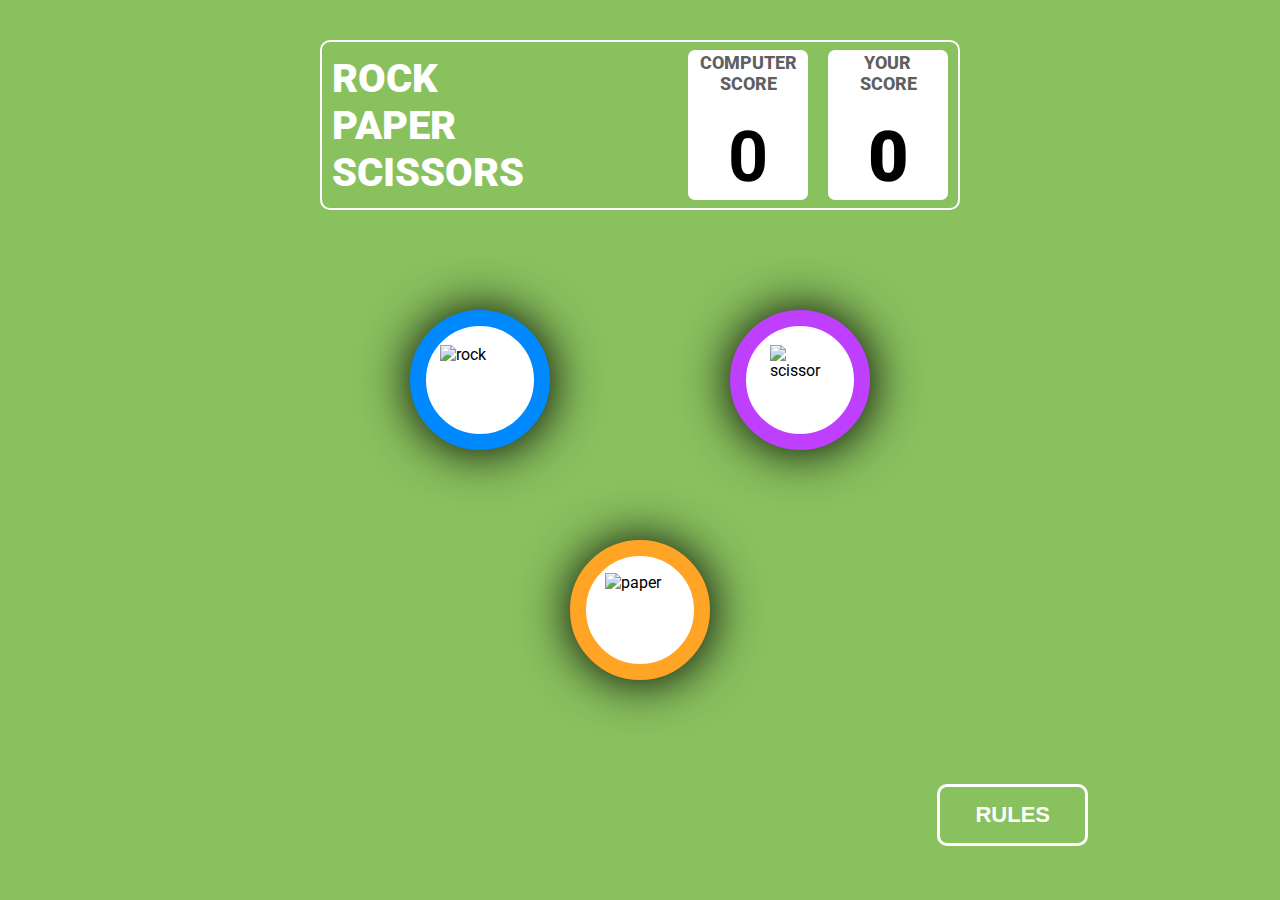
==== index.html @ 075219f8 "Add files via upload" ====
<!DOCTYPE html>
<html lang="en">
<head>
    <meta charset="UTF-8">
    <meta name="viewport" content="width=device-width, initial-scale=1.0">
    <title>Rock, Paper and Scissors game</title>
    <link rel="stylesheet" href="stylet.css">
    <link rel="preconnect" href="https://fonts.googleapis.com">
    <link rel="preconnect" href="https://fonts.gstatic.com" crossorigin>
    <link href="https://fonts.googleapis.com/css2?family=Roboto:wght@100;900&display=swap" rel="stylesheet">
    <script src="scripttest.js"></script>
    <a href="hurray.html"></a>
</head>
<body>
    <div class="container" id="disp">
        <div class="header">
            <div class="title">
                <p>ROCK</p>
                <p>PAPER</p>
                <p>SCISSORS</p>
            </div>
            <div class="scores">
                <div class="com_score">
                    <p style="font-size: 18px; font-weight: 800; color: rgb(95, 95, 95);">COMPUTER<br> &nbsp;&nbsp;&nbsp;&nbsp; SCORE</p>
                    <h2 id="c_score" style="font-size: 70px; font-weight: 1100;">0</h2>
                </div>
                <div class="user_score">
                    <p style="font-size: 18px; font-weight: 800; color: rgb(95, 95, 95);">&nbsp;YOUR<br>SCORE</p>
                    <h2 id="u_score" style="font-size: 70px; font-weight: 900;">0</h2>
                </div>
            </div>
        </div>
        <div class="options">
            <div class="opt rock" onclick="Userpicked('rock')">
                <img src="rock.png" alt="rock" class="src" style="height: 70px; width: 80px;">
            </div>
            <div class="opt scissors" onclick="Userpicked('scissors')">
                <img src="scissor.png" alt="scissor" class="src" style="height: 70px; width: 60px;">
            </div>
            <div class="opt paper" onclick="Userpicked('paper')">
                <img src="paper.png" alt="paper" class="src" style="height: 75px; width: 70px;">
            </div>
        </div>
        <div class="score-area">
            <div class="user-choice">
                <h1>USER PICKED</h1>
                <div class="picked-choice">
                    <div class="opt rock" id="choice1">
                        <img src="rock.png" id="UserPick" alt="rock" class="src" style="height: 70px; width: 80px;">
                    </div>
                </div>
            </div>
            <div class="ref">
                <div class="outcome">
                    <h1 style="font-size: 35px;margin-top: 40px; margin-bottom: -2px; letter-spacing: 5px;">YOU WIN</h1>
                    <h1 style="font-size: 22px;">AGAINST PC</h1>
                    <div class="play-again" onclick="restart()">PLAY AGAIN</div>
                </div>
            </div>
            <div class="pc-choice">
                <h1>PC PICKED</h1>
                <div class="picked-choice">
                    <div class="opt rock" id="choice2">
                        <img src="rock.png" id="OptnPick" alt="rock" class="src" style="height: 70px; width: 80px;">
                    </div>
                </div>
            </div>
        </div>

        <div class="rule-page" style="width: 5.76px; height: 32px;">
            <div class="close-btn" onClick="togglePage()">&times;</div>
            <div class="rules">
                <h1 style="font-size: 40px;">Game Rules</h1>
                <ul class="rules-list" style="padding: px;">
                    <li style="margin-top: 10px;"><span>Rock beats scissors, scissors beat paper, and paper beats rock.</span></li>
                    <li style="margin-top: 10px;"><span>Agree ahead of time whether you'll count off "rock, paper, scissors, shoot" or just "rock, paper, scissors."</span></li>
                    <li style="margin-top: 10px;"><span>Use rock, paper, scissors to settle minor decisions or simply play to pass the time.</span></li>
                    <li style="margin-top: 10px;"><span>If both players lay down the same hand, each player lays down another hand</span></li>
                </ul>
            </div>
        </div>

        <div class="rule-btn">
            <button class="rules-btn" onClick="togglePage()">RULES</button>
        </div>

        <div class="next-btn">
            <button id="nextClickBtn" class="next-page-btn" style="display: none;" onclick="toWinnerPage()">NEXT</button>
        </div>
    </div>    
</body>
</html>
---- stylet.css ----
*{
    padding: 0;
    margin: 0;
    box-sizing: border-box;
}
body{
    font-family: 'Roboto', sans-serif;
    display: flex;
}
.container{
    display: flex;
    flex-direction: column;
    width: 100vw;
    height: 100vh;
    align-items: center;
    background-color: #89C15E;
    z-index: 1;
    transition: 100ms ease-in-out;
}
.header{
    padding: 10px;
    width: 50%;
    height: 170px;
    margin-top: 40px;
    border: 2px solid white;
    border-radius: 10px;
    display: flex;
    flex-direction: row;
    justify-content: space-between;
    align-items: center;
}
.title{
    font-size: 40px;
    font-weight: 900;
    color: white;
}
.scores{
    display: flex;
    flex-direction: row;
    width: 260px;
    height: 150px;
    justify-content: space-between;
}
.com_score {
    display: flex;
    flex-direction: column;
    justify-content: space-between;
    background-color: rgb(255, 255, 255);
    width: 120px;
    padding: 2px;
    align-items: center;
    border-radius: 7px;
}
.user_score{
    display: flex;
    flex-direction: column;
    justify-content: space-between;
    width: 120px;
    padding: 2px;
    background-color: white;
    align-items: center;
    border-radius: 7px;
}

.options{
    display: flex;
    justify-content: space-around;
    width: 500px;
    height: 350px;
    margin-top: 100px;
    flex-wrap: wrap;
}
.score-area{
    display: none;
    width: 50%;
    height: 250px;
    margin-top: 100px;
}
.score-area > div{
    flex: 1;
}
.score-area h1{
    text-align: center;
    font-size: 17px;
    font-weight: 600;
    color: white;
    margin-bottom: 30px;
}
.score-area .opt{
    height: 170px;
    width: 170px;
    border-radius: 90px;
}
.score-area .picked-choice{
    display: flex;
    justify-content: center;
}
.ref{
    display: flex;
    flex-direction: column;
    align-items: center;
    justify-content: center;

}
.play-again{
    outline: 0;
    padding: 10px 24px;
    color: rgb(85, 85, 85);
    font-weight: 600;
    border-radius: 10px;
    text-align: center;
    align-items: center;
    background-color: white;
    cursor: pointer;
}
.play-again:hover{
    background-color: rgb(185, 185, 185);
    transform: translateY(-2px);
    transition: all 100ms;
}

.rock{
    display: flex;
    align-items: center;
    justify-content: center;
    width: 140px;
    height: 140px;
    background-color: white;
    border: 16px solid rgb(0, 136, 255);
    border-radius: 80px;
    cursor: pointer;
    box-shadow:1px 1px 50px 1px black;
}
.scissors{
    display: flex;
    align-items: center;
    justify-content: center;
    width: 140px;
    height: 140px;
    background-color: white;
    border: 16px solid rgb(191, 63, 255);
    border-radius: 80px;
    margin-left: 140px;
    cursor: pointer;
    box-shadow:1px 1px 50px 1px black;
}
.paper{
    display: flex;
    align-items: center;
    justify-content: center;
    width: 140px;
    height: 140px;
    margin-top: 90px;
    background-color: white;
    border: 16px solid rgb(255, 164, 36);
    border-radius: 80px;
    cursor: pointer;
    box-shadow:1px 1px 50px 1px black;
}
.options .opt:hover{
    transition: all 200ms;
    transform: translateY(-8px);;
}



.rules{
    margin-top: 30px;
    position: absolute;
    display: flex;
    flex-direction: column;
    align-items: left;
    padding: 30px;
    width: 320px;
    height: 405px;
    color: white;
    background-color: #004429;
    border: 7px solid white;
    border-radius: 10px;
}
.rules-list{
    color:#FFD600;
    list-style-type:square;
    font-size: 20px;
}
.rules-list span{
    margin-top: -0px;
    margin-left:2px;
    padding: 1px;
    color:white;
    font-family: Roboto;
    font-size: 15px;
    font-weight: 500;
    text-align: left;
    
}

 .close-btn{
    position: absolute;
    font-size: 60px; 
    font-weight: 700;
    margin-left: 310px;
    margin-top: 10px; 
    color: white; 
    background-color: #FF0000; 
    height: 60px; 
    width: 60px; 
    display: flex; 
    align-items: center;
    justify-content: center; 
    border:8px solid white;
    border-radius: 50px;
    z-index: 2;
    cursor: pointer;
}
.rule-page{
    position: absolute;
    top:26%;
    right: 30%;
    z-index: 2;
    transform: scale(0);
    transition: 100ms ease-in-out;

}
.rules-btn{
    outline: 0;
    position: absolute;
    right: 15%;
    bottom: 6%;
    color: white;
    background: transparent;
    padding: 15px 35px;
    cursor: pointer;
    font-size: 22px;
    font-weight: 600;
    border-radius: 10px;
    border: 3px solid white;
}
.rules-btn:hover{
    background-color: rgb(222, 222, 222);
    color: rgb(79, 79, 79);
}

.next-page-btn{
    outline: 0;
    position: absolute;
    right: 3%;
    bottom: 6%;
    color: white;
    background: transparent;
    padding: 12px 35px;
    cursor: pointer;
    font-size: 28px;
    font-weight: 600;
    border-radius: 10px;
    border: 3px solid white;
}
.next-page-btn:hover{
    background-color: rgb(222, 222, 222);
    color: rgb(79, 79, 79);
}

.active .rule-page{
    transition: 100ms ease-in-out;
    transform: scale(1);
}
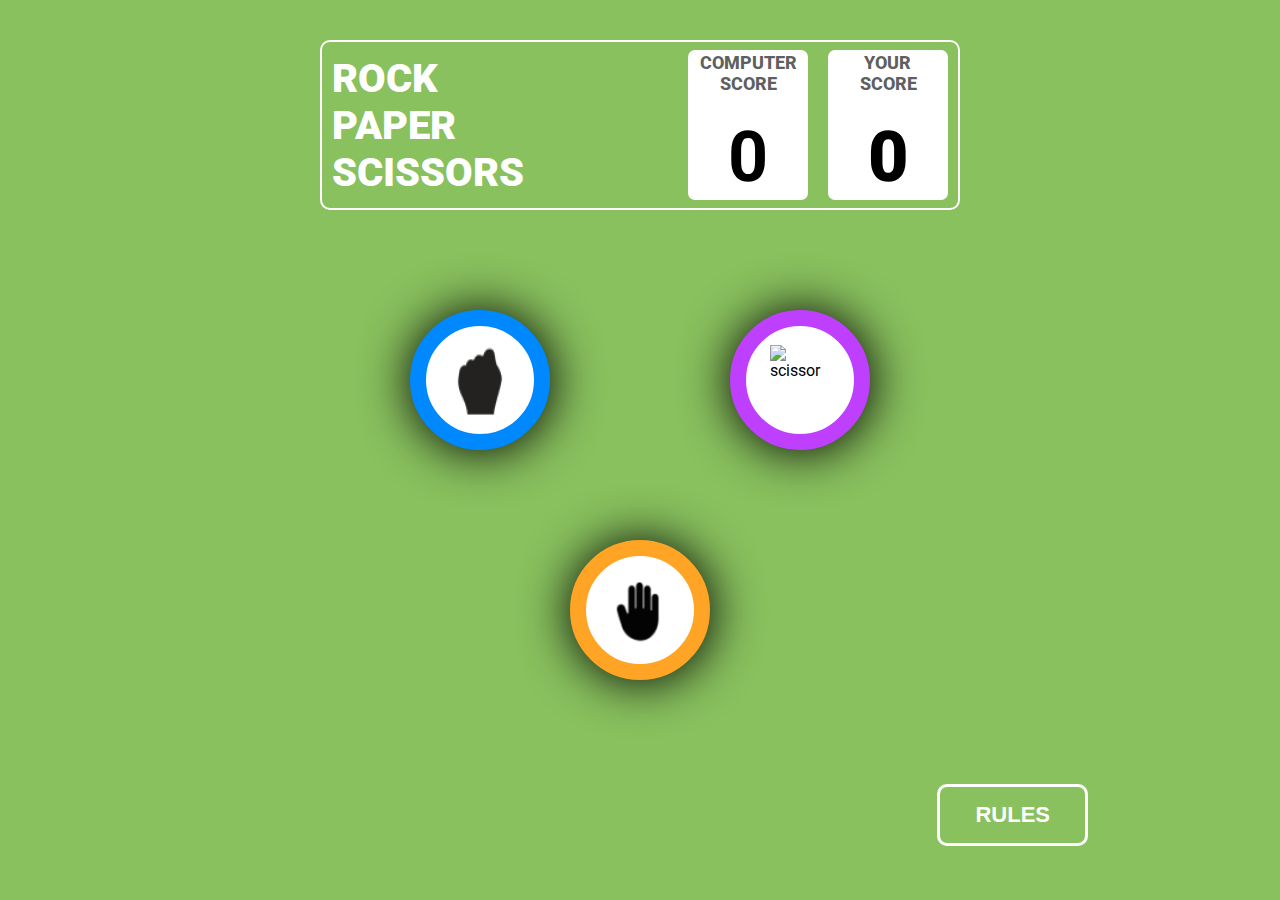
==== commit e74db24a: "Add files via upload" ====
--- a/index.html
+++ b/index.html
@@ -32,13 +32,13 @@
         </div>
         <div class="options">
             <div class="opt rock" onclick="Userpicked('rock')">
-                <img src="rock.png" alt="rock" class="src" style="height: 70px; width: 80px;">
+                <img src="images/rock.png" alt="rock" class="src" style="height: 70px; width: 80px;">
             </div>
             <div class="opt scissors" onclick="Userpicked('scissors')">
-                <img src="scissor.png" alt="scissor" class="src" style="height: 70px; width: 60px;">
+                <img src="images/images/scissor.png" alt="scissor" class="src" style="height: 70px; width: 60px;">
             </div>
             <div class="opt paper" onclick="Userpicked('paper')">
-                <img src="paper.png" alt="paper" class="src" style="height: 75px; width: 70px;">
+                <img src="images/paper.png" alt="paper" class="src" style="height: 75px; width: 70px;">
             </div>
         </div>
         <div class="score-area">
@@ -46,7 +46,7 @@
                 <h1>USER PICKED</h1>
                 <div class="picked-choice">
                     <div class="opt rock" id="choice1">
-                        <img src="rock.png" id="UserPick" alt="rock" class="src" style="height: 70px; width: 80px;">
+                        <img src="images/rock.png" id="UserPick" alt="rock" class="src" style="height: 70px; width: 80px;">
                     </div>
                 </div>
             </div>
@@ -61,7 +61,7 @@
                 <h1>PC PICKED</h1>
                 <div class="picked-choice">
                     <div class="opt rock" id="choice2">
-                        <img src="rock.png" id="OptnPick" alt="rock" class="src" style="height: 70px; width: 80px;">
+                        <img src="images/rock.png" id="OptnPick" alt="rock" class="src" style="height: 70px; width: 80px;">
                     </div>
                 </div>
             </div>
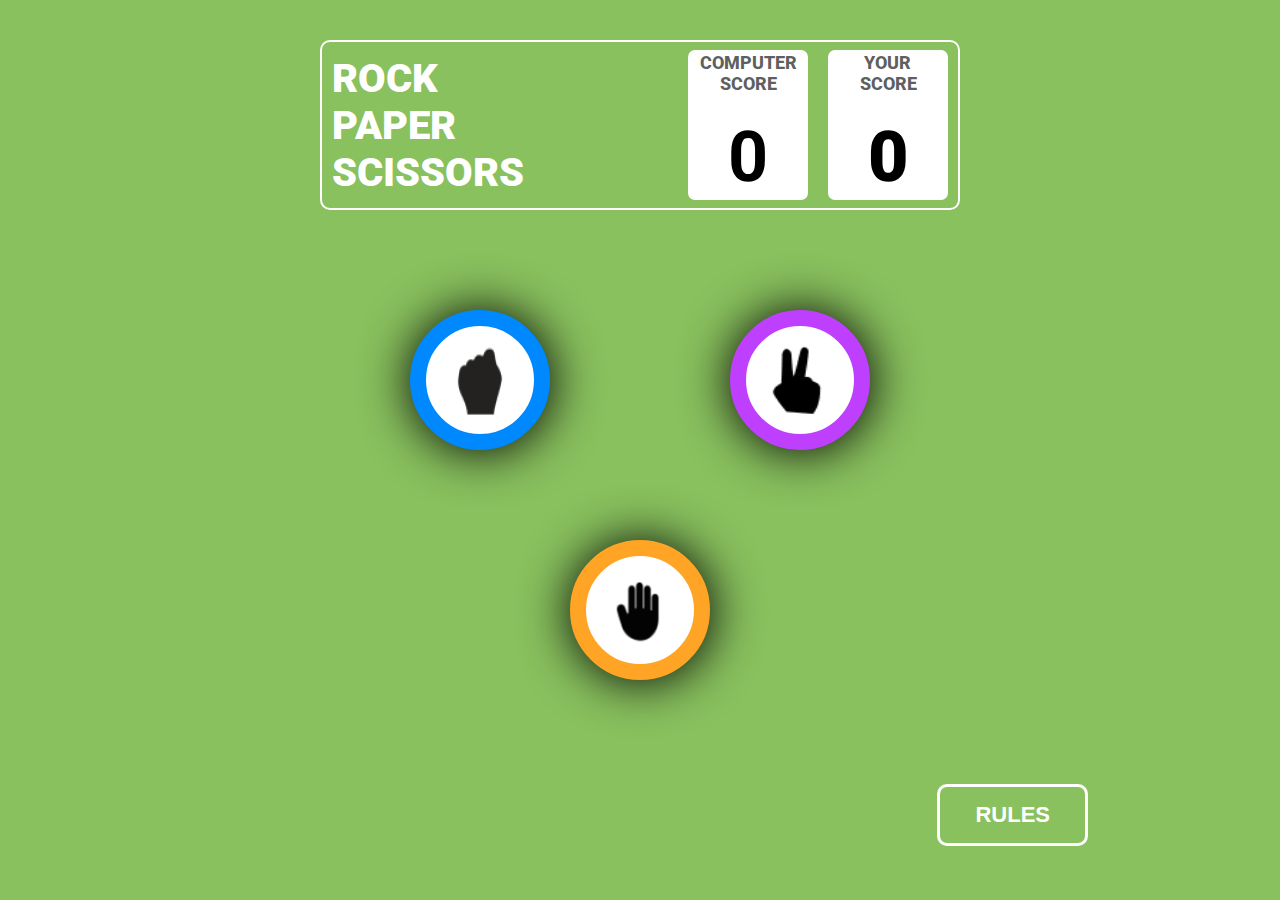
==== commit 8a1329a9: "Update index.html" ====
--- a/index.html
+++ b/index.html
@@ -35,7 +35,7 @@
                 <img src="images/rock.png" alt="rock" class="src" style="height: 70px; width: 80px;">
             </div>
             <div class="opt scissors" onclick="Userpicked('scissors')">
-                <img src="images/images/scissor.png" alt="scissor" class="src" style="height: 70px; width: 60px;">
+                <img src="images/scissor.png" alt="scissor" class="src" style="height: 70px; width: 60px;">
             </div>
             <div class="opt paper" onclick="Userpicked('paper')">
                 <img src="images/paper.png" alt="paper" class="src" style="height: 75px; width: 70px;">
@@ -89,4 +89,4 @@
         </div>
     </div>    
 </body>
-</html>+</html>
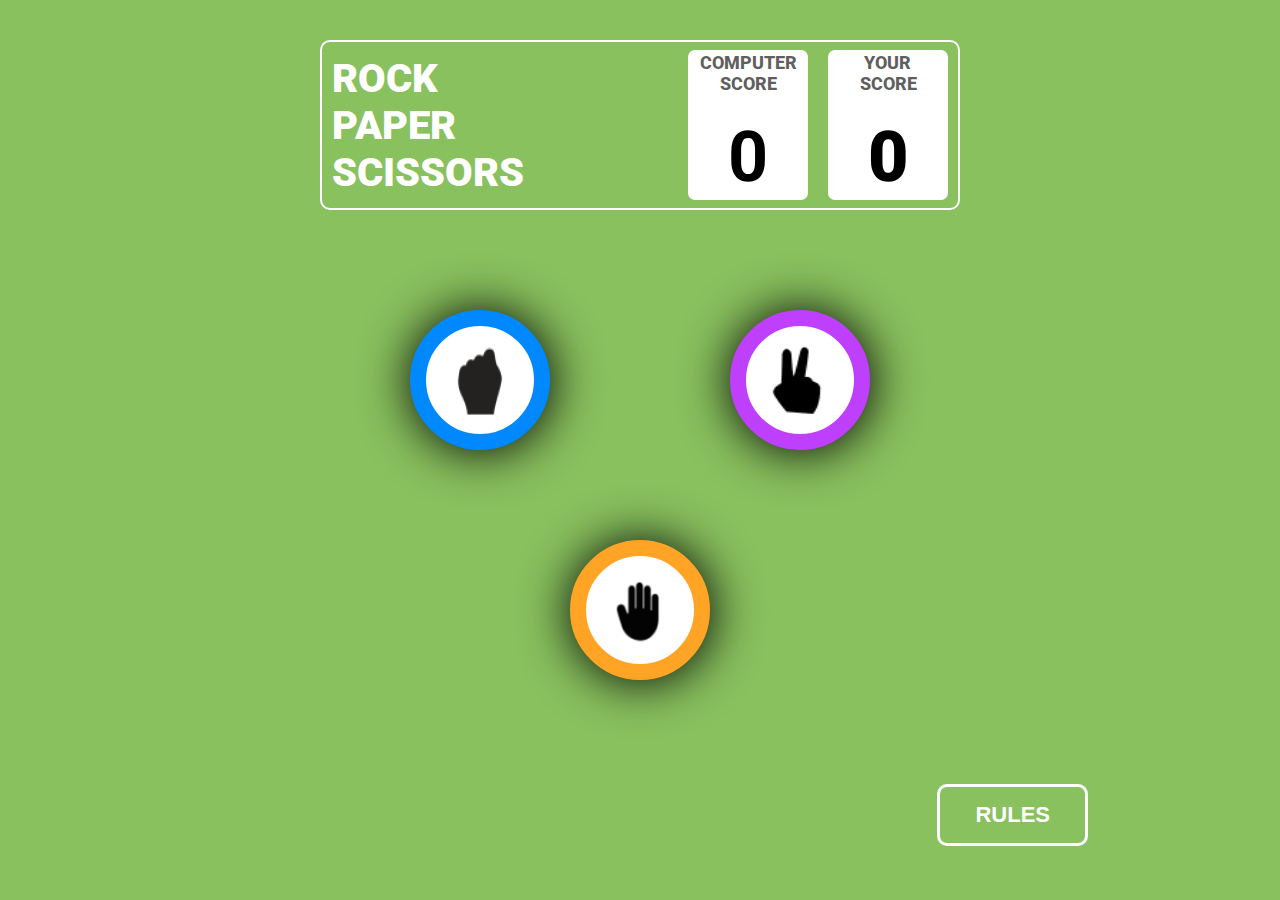
==== commit 56561d19: "Add files via upload" ====
--- a/index.html
+++ b/index.html
@@ -89,4 +89,4 @@
         </div>
     </div>    
 </body>
-</html>
+</html>